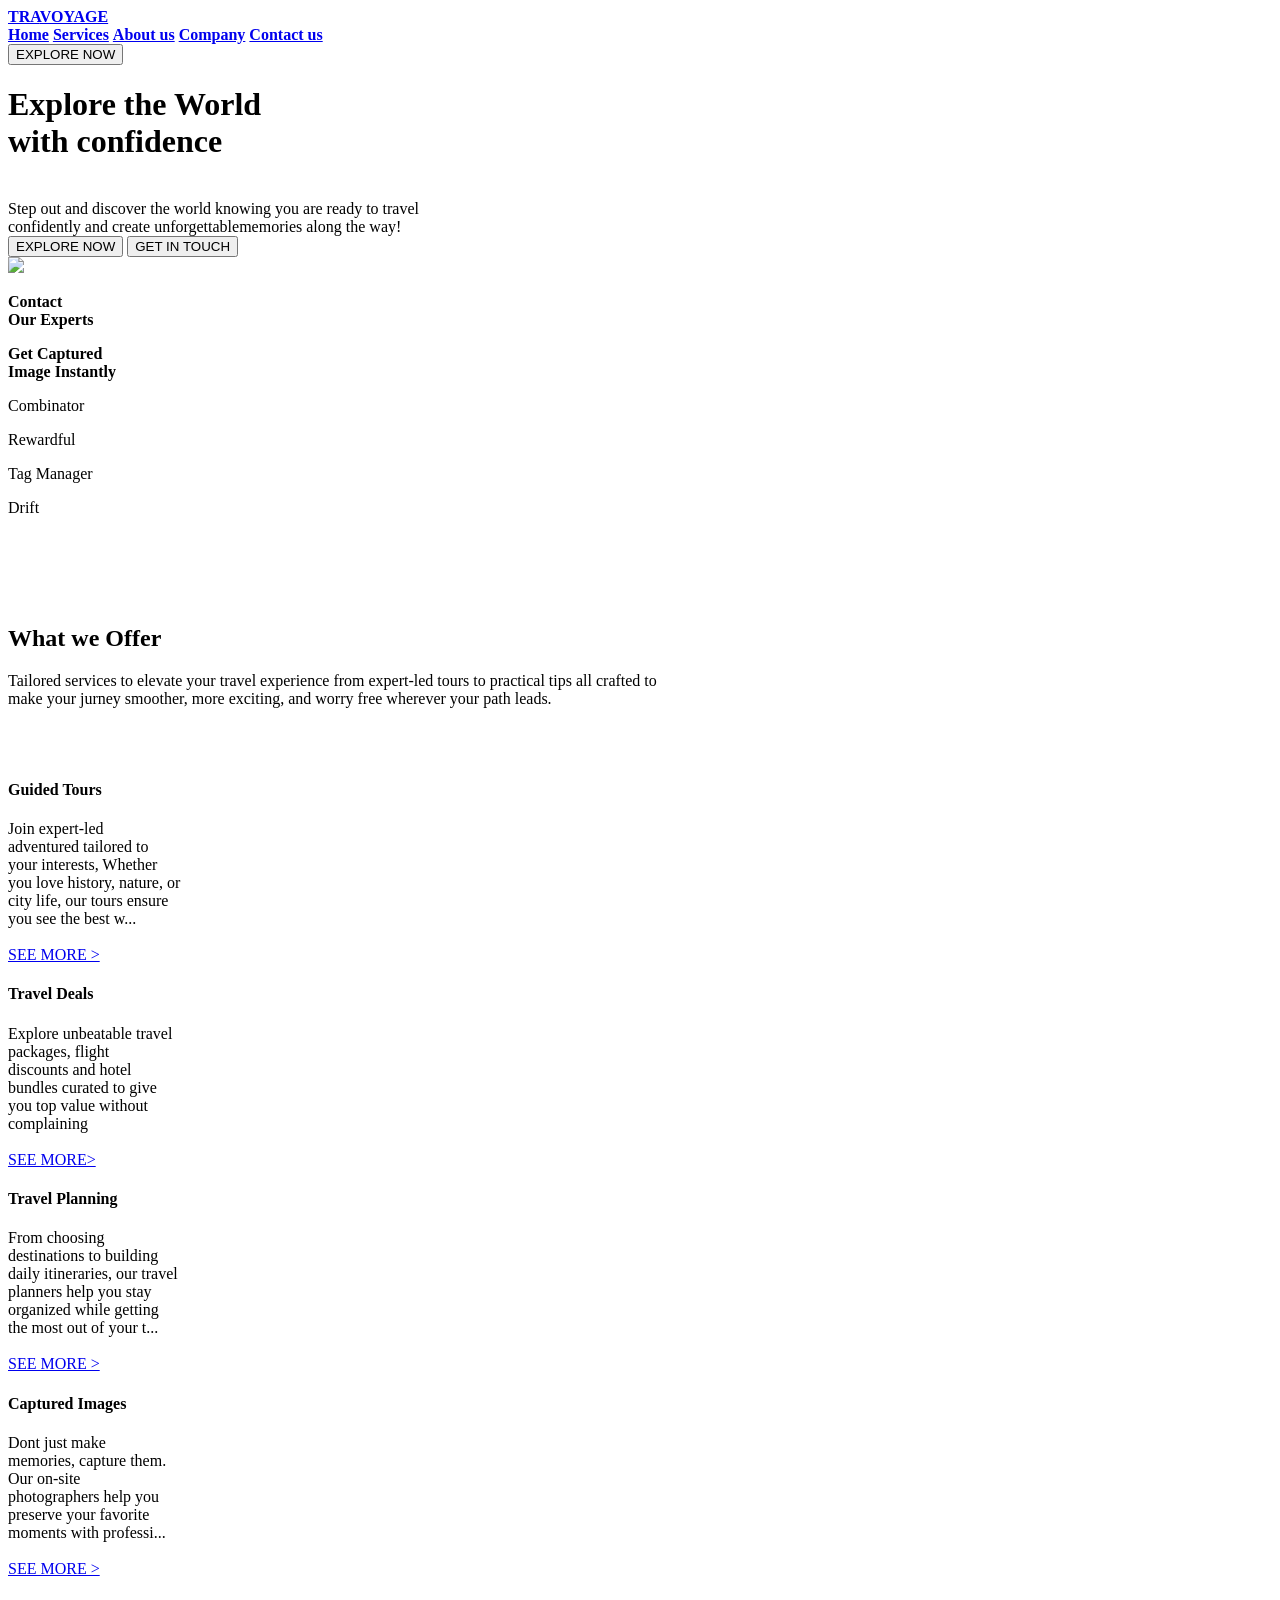
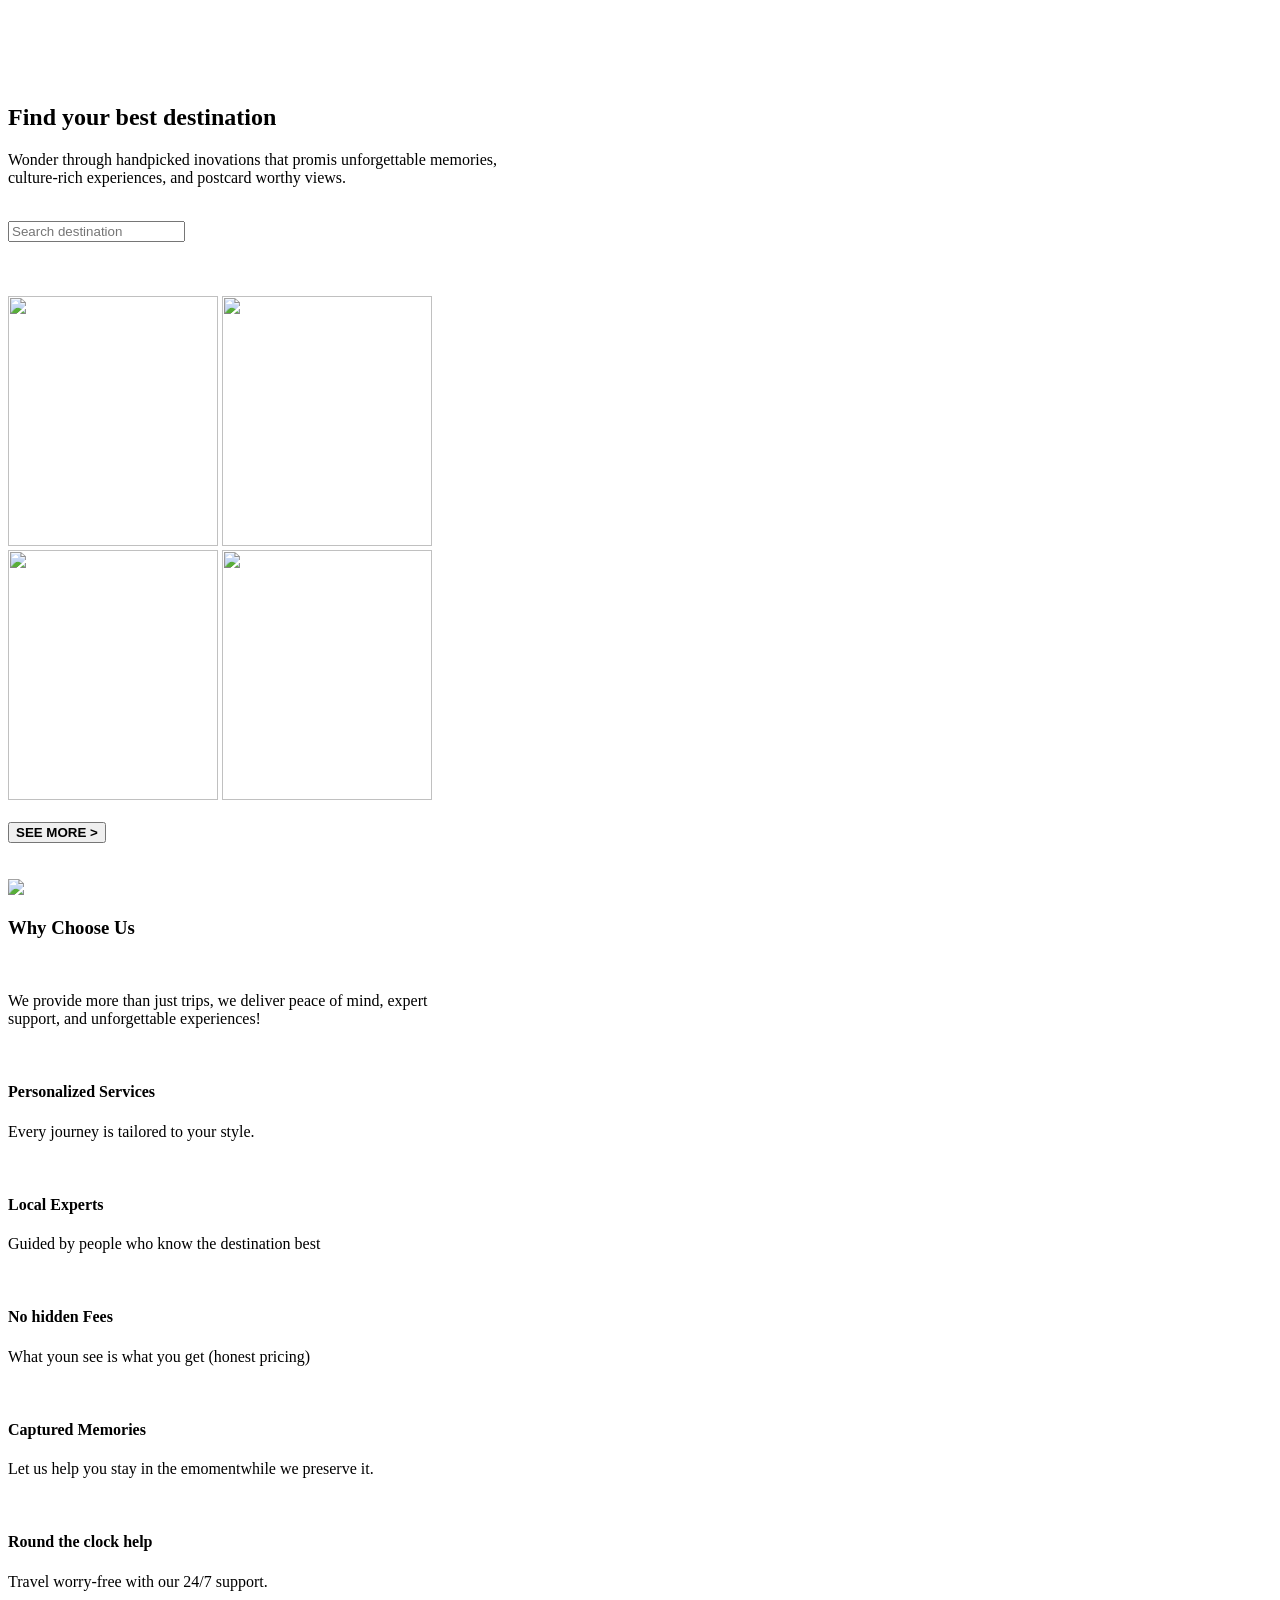
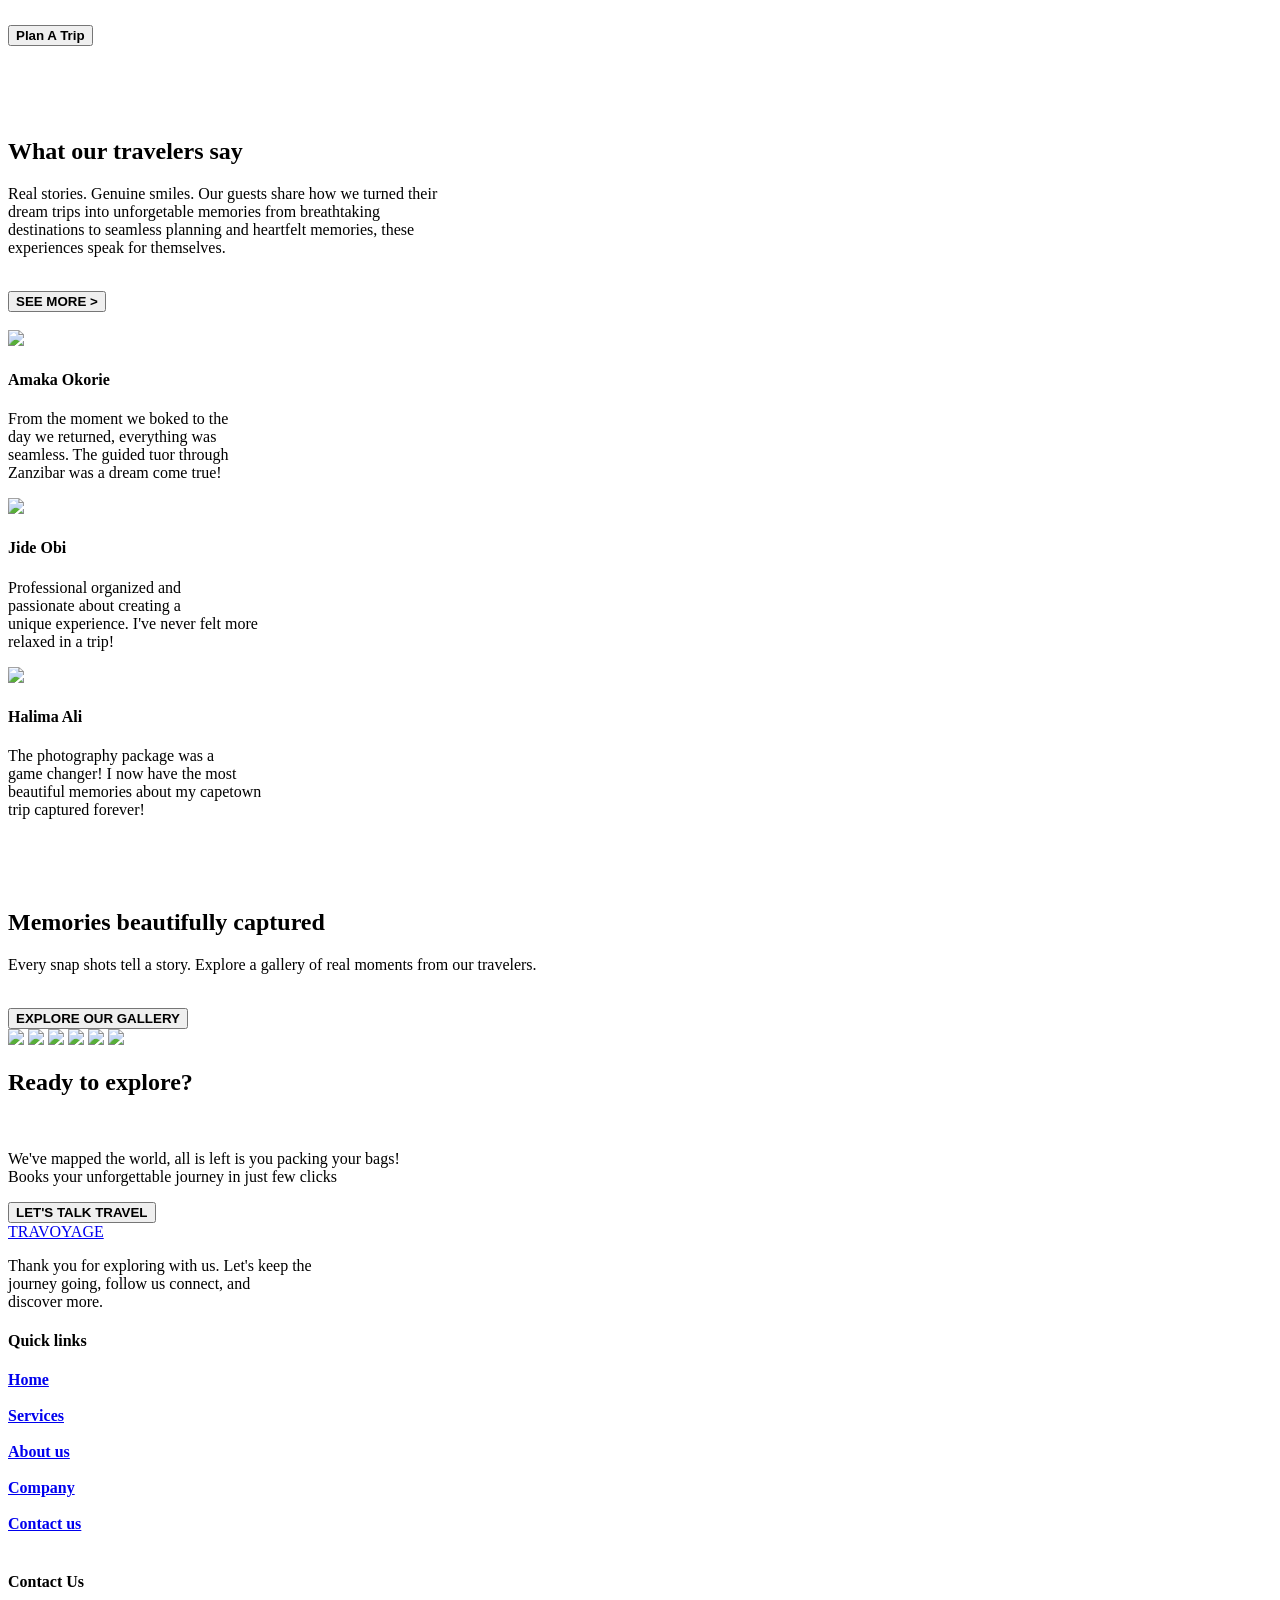
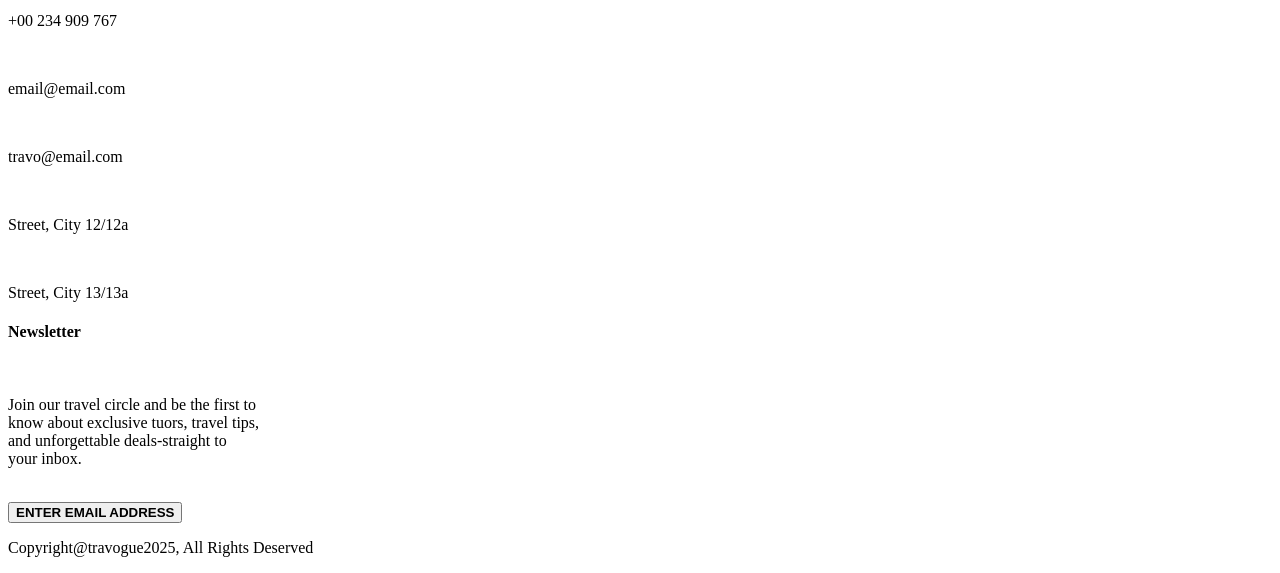
==== index.html @ 84366e46 "Rename project1/project5.html to index.html" ====
<!DOCTYPE html>
<html lang="en">

<head>
    <meta charset="UTF-8">
    <meta name="viewport" content="width=device-width, initial-scale=1.0">
    <title>project5</title>
    <link rel="stylesheet" href="fontawesome-free-6.7.2-web/css/all.css">
    <link rel="stylesheet" href="project5.css">
</head>

<body>
    <div class="navbar">
        <a href="#" class="trav">
             <div class="planeflex">
                    <div><i class="fa fa-plane"></i></div><span class="span1"><b>TRA</span>VOYAGE</b></div></a>
        <div class="info">
            <a href="#"><b>Home</b></a>
            <a href="#services"><b>Services</b></a>
            <a href="#header2"><b>About us</b></a>
            <a href="#header3"><b>Company</b></a>
            <a href="#header7"><b>Contact us</b></a>
        </div>
        <a href="#"><button class="button1">EXPLORE NOW</button></a>
    </div>
    <div class="container1">

        <header id="home">
            <div class="lhs">
                <h1><span class="span2">Explore the World</span><br>
                    <span>with confidence</span>
                </h1><br>
                Step out and discover the world knowing you are ready to travel<br>
                confidently and create unforgettablememories along the way!<br>
                <a href="#"><button class="button2">EXPLORE NOW</button></a>
                <a href="#"><button class="button3">GET IN TOUCH</button></a>
            </div>
            <div class="dashed">
                <div class="rhs">
                    <img class="img" src="explore.png" width="178px">
                    <div class="absolute one">
                        <p><b>Contact<br>Our Experts</b></p>
                    </div>
                    <div class="absolute two">
                        <p><b>Get Captured<br>Image Instantly</b></p>
                    </div>
                </div>
            </div>
             </header>
    </div>
   
    <div id="services" class="section2">
        <div class="n">
            <p>
            <div class="icon"><i class=" fa-solid fa-y"></i></div> Combinator</p>
        </div>
        <div class="n">
            <p>
            <div class="icon"><i class="fa fa-search"></i></div>Rewardful</p>
        </div>
        <div class="n">
            <p>
            <div class="icon"><i class="fa fa-diamond aria-hidden=" true"></i></div>Tag Manager</p>
        </div>
        <div class="n">
            <p>
            <div class="icon"><i class="fa fa-camera" aria-hidden="true"></i></div>Drift</p>
        </div>
    </div>
    <br><br><br><br>
    <section>
        <h2> What we <span>Offer</span></h2>
        <p> Tailored services to elevate your travel experience from expert-led tours to practical tips all crafted
            to<br>
            make your jurney smoother, more exciting, and worry free wherever your path leads.
        </p>
    </section><br><br>
    <footer>
        <div class="part1">
            <h4>
                <div class="icon"><i class=" fas fa-code-branch fa-2x"></i></div>Guided Tours
            </h4>
            <p>
                Join expert-led<br>adventured tailored to<br>your interests, Whether<br>you love history, nature,
                or<br>city life, our tours ensure<br>you see the best w...<br><br> <a href="#" class="seemore">SEE MORE
                    ></a>
            </p>
        </div>
        <div class="part2">


            <h4>
                <div class="icon"><i class=" fas fa-gift fa-2x"></i></div>Travel Deals
            </h4>
            <p>
                Explore unbeatable travel<br> packages, flight<br>discounts and hotel<br>bundles curated to give<br>you
                top value without<br> complaining<br><br> <a href="#" class="seemore">SEE MORE></a>
            </p>
        </div>
        <div class="part3">


            <h4>
                <div class="icon"><i class=" fas fa-calendar-days fa-2x"></i></div> Travel Planning
            </h4>
            <p>
                From choosing<br>destinations to building<br>daily itineraries, our travel<br>planners help you
                stay<br>organized while getting<br>the most out of your t...<br><br><a href="#" class="seemore">SEE MORE
                    ></a>
            </p>
        </div>
        <div class="part4">

            <h4>
                <div class="icon"><i class=" far fa-image fa-2x"></i></div>Captured Images
            </h4>
            <p>
                Dont just make<br> memories, capture them.<br>Our on-site<br> photographers help you<br>preserve your
                favorite<br>moments with professi...<br><br> <a href="#" class="seemore">SEE MORE ></a>
            </p>
        </div>
    </footer>
    <br><br><br>




    <div id="header2">
        <div class="textalign">
            <br><br>
            <h2>Find your best <span>destination</span></h4>
                <p>Wonder through handpicked inovations that promis unforgettable memories,<br>culture-rich experiences,
                    and postcard worthy views.</p>
                <br><input class="search" type="search" placeholder="Search destination" />
                <br><br><br><br>
                <div id="image2">
                    <div>
                    <img src="place1.jpg" id="image3" class="image2" width="210px" height="250px">
                    <img src="place2.jpg" id="image4" class="image2" width="210px" height="250px">
                    </div>
                    <div>
                    <img src="place3.jpg" id="image3" class="image2" width="210px" height="250px">
                    <img src="place4.jpg" id="image4" class="image2" width="210px" height="250px">
                    </div>
                </div>
                <br>

                <a href="#"><button id="button2"><b>SEE MORE ></b></button></a>
        </div>
        <br><br>
    </div>



    <div id="header3">
        <img class="planeimage" src="plane.jpg" width="200px">
        <div>
            <h3>Why <span>Choose Us</span></h3><br>
            <p>We provide more than just trips, we deliver peace of mind, expert<br>support, and unforgettable
                experiences!</p><br>
            <div id="icon">
                <div class="icon"><i class=" fa fa-thumbs-up"></i></div>
                <div>
                    <h4>Personalized Services</h4>
                    <p>Every journey is tailored to your style.</p>
                </div>
            </div><br>
            <div id="icon">
                <div class="icon"><i class=" fa-solid fa-user"></i></div>
                <div>
                    <h4>Local Experts</h4>
                    <p>Guided by people who know the destination best</p>
                </div>
            </div><br>
            <div id="icon">
                <div class="icon"><i class=" fa fa-ban" aria-hidden="true"></i></div>
                <div>
                    <h4>No hidden Fees</h4>
                    <p>What youn see is what you get (honest pricing)</p>
                </div>
            </div><br>
            <div id="icon">
                <div class="icon"><i class=" fa-solid fa-user"></i></div>
                <div>
                    <h4>Captured Memories</h4>
                    <p>Let us help you stay in the emomentwhile we preserve it.</p>
                </div>
            </div><br>
            <div id="icon">
                <div class="icon"><i class=" fa fa-clock"></i></div>
                <div>
                    <h4>Round the clock help</h4>
                    <p>Travel worry-free with our 24/7 support.</p>
                </div>
            </div><br>
            <a href="#"><button id="button2"><b>Plan A Trip</b></button></a>
        </div>
    </div>

    <br><br><br><br>

    <div id="header4">
        <div class="">
            <h2> What our <span>travelers say</span></h2>
            <p>Real stories. Genuine smiles. Our guests share how we turned their<br> dream trips into unforgetable
                memories from breathtaking<br>destinations to seamless planning and heartfelt memories,
                these<br>experiences speak for themselves.</p>
            <br><a href="#"><button id="button2"><b>SEE MORE ></b></button></a>
        </div>
        <div class="comments">
            <br>
            <div class="review review1">
                <img class="profile" src="profile1.jfif">
                <div>
                    
                    <h4>
                        <div id="flexicon">
                        <div>Amaka Okorie</div><div class="flexicon"><div><i class="fa fa-star"></i></div><div><i class="fa fa-star">
                    </i></div><div><i class="fa fa-star"></i></div><div><i class="fa fa-star"></i></div><div><i class="fa fa-star">
                    </i></div></div>
                    </div>
                </h4>
                    
                    <p>From the moment we boked to the<br>day we returned, everything was<br>seamless. The guided tuor
                        through<br>Zanzibar was a dream come true!</p>
                </div>
            </div>
            <div class="review review2">
                <img class="profile" src="profile2.jfif">
                <div>
                  <h4>
                        <div id="flexicon">
                        <div>Jide Obi</div><div class="flexicon"><div><i class="fa fa-star"></i></div><div><i class="fa fa-star">
                    </i></div><div><i class="fa fa-star"></i></div><div><i class="fa fa-star"></i></div><div><i class="fa fa-star">
                    </i></div></div>
                    </div>
                </h4>  
                    <p>Professional organized and<br> passionate about creating a<br> unique experience. I've never felt
                        more <br>relaxed in a trip!</p>
                </div>
            </div>

            <div class="review review3">
                <img class="profile" src="profile3.jfif">
                <div>
                    <h4>
                        <div id="flexicon">
                        <div>Halima Ali</div><div class="flexicon"><div><i class="fa fa-star"></i></div><div><i class="fa fa-star">
                    </i></div><div><i class="fa fa-star"></i></div><div><i class="fa fa-star"></i></div><div><i class="fa fa-star">
                    </i></div></div>
                    </div>
                </h4>
                    <p>The photography package was a<br>game changer! I now have the most<br> beautiful memories about
                        my capetown<br> trip captured forever! </p>
                </div>
            </div>
        </div>
    </div>


    <div id="header5">
        <br><br><br>
        <div class="">
            <h2>Memories <span>beautifully captured</span></h2>
            <p>Every snap shots tell a story. Explore a gallery of real moments from our travelers.</p><br>
            <a href="#"><button id="button2"><b>EXPLORE OUR GALLERY</b></button></a>
        </div>
        <div class="imagegap">
            <img class="vacation1" src="vacation5.jpg">
            <img class="vacation2" src="vacation4.jpg">
            <img class="vacation3" src="vacation2.jpg">
            <img class="vacation4" src="vacation1.jpg">
            <img class="vacation5" src="vacation3.jpg">
            <img class="vacation6" src="vacation6.jpg">
        </div>

        </div>
        

            <div id="header6">

                <h2>Ready to explore?</h1><br>
                    <p>We've mapped the world, all is left is you packing your bags!<br> Books your unforgettable
                        journey in just few clicks</p>

                        <div class="butt">
                    <a href="#"><button id="button3"><b>LET'S TALK TRAVEL<div id="icon">
                                    <div class="icon"><i class=" fa-brands fa-telegram fa-2x"></i></div>
                                    <div></b></button></a>
                        </div>
        </div>
    
        <div id="header7">
            <div class="">
                <a href="#" class="trav">
                    <div class="planeflex">
                    <div><i class="fa fa-plane"></i></div><span class="span1">TRA</span>VOYAGE</b>
                    
                    </div>
                </a>
                <p>Thank you for exploring with us. Let's keep the<br> journey going, follow us connect, and
                    <br>discover more.
                <div class="lasticons">
                    <div><i class="fab fa-facebook "></i></div>
                    <div><i class="fab fa-instagram "></i></div>
                    <div><i class="fab fa-twitter "></i></div>
                    <div><i class="fab fa-linkedin "></i></div>
                </div>
                </p>
            </div>
            <div>
                <h4><b>Quick links</b></h4>
                 <a href="#"><b>Home</b></a><br><br>
            <a href="#services"><b>Services</b></a><br><br>
            <a href="#header2"><b>About us</b></a><br><br>
            <a href="#header3"><b>Company</b></a><br><br>
            <a href="#header7"><b>Contact us</b></a><br><br>
            </div>
            <div>
                <h4><b>Contact Us</b></h4>
                <p>+00 234 909 767</p><br>
                <p>email@email.com</p><br>
                <p>travo@email.com</p><br>
                <p>Street, City 12/12a</p><br>
                <p>Street, City 13/13a</p>
            </div>
            <div>
                <h4>Newsletter</h4><br>
                <p>
                    Join our travel circle and be the first to<br>know about exclusive tuors, travel tips,<br>and
                    unforgettable deals-straight to<br> your inbox.
                </p><br>
                <a href="#"><button id="button2">
                        <div class="lastflex"><b>ENTER EMAIL ADDRESS</b>
                            <div><i class="fa fa-paper-plane "></i></div>
                        </div>
                    </button></button></a>
            </div>
        </div>


        <div>
        <p class="last line">Copyright@travogue2025, All Rights Deserved</p>
        </div>

        

</body>

</html>
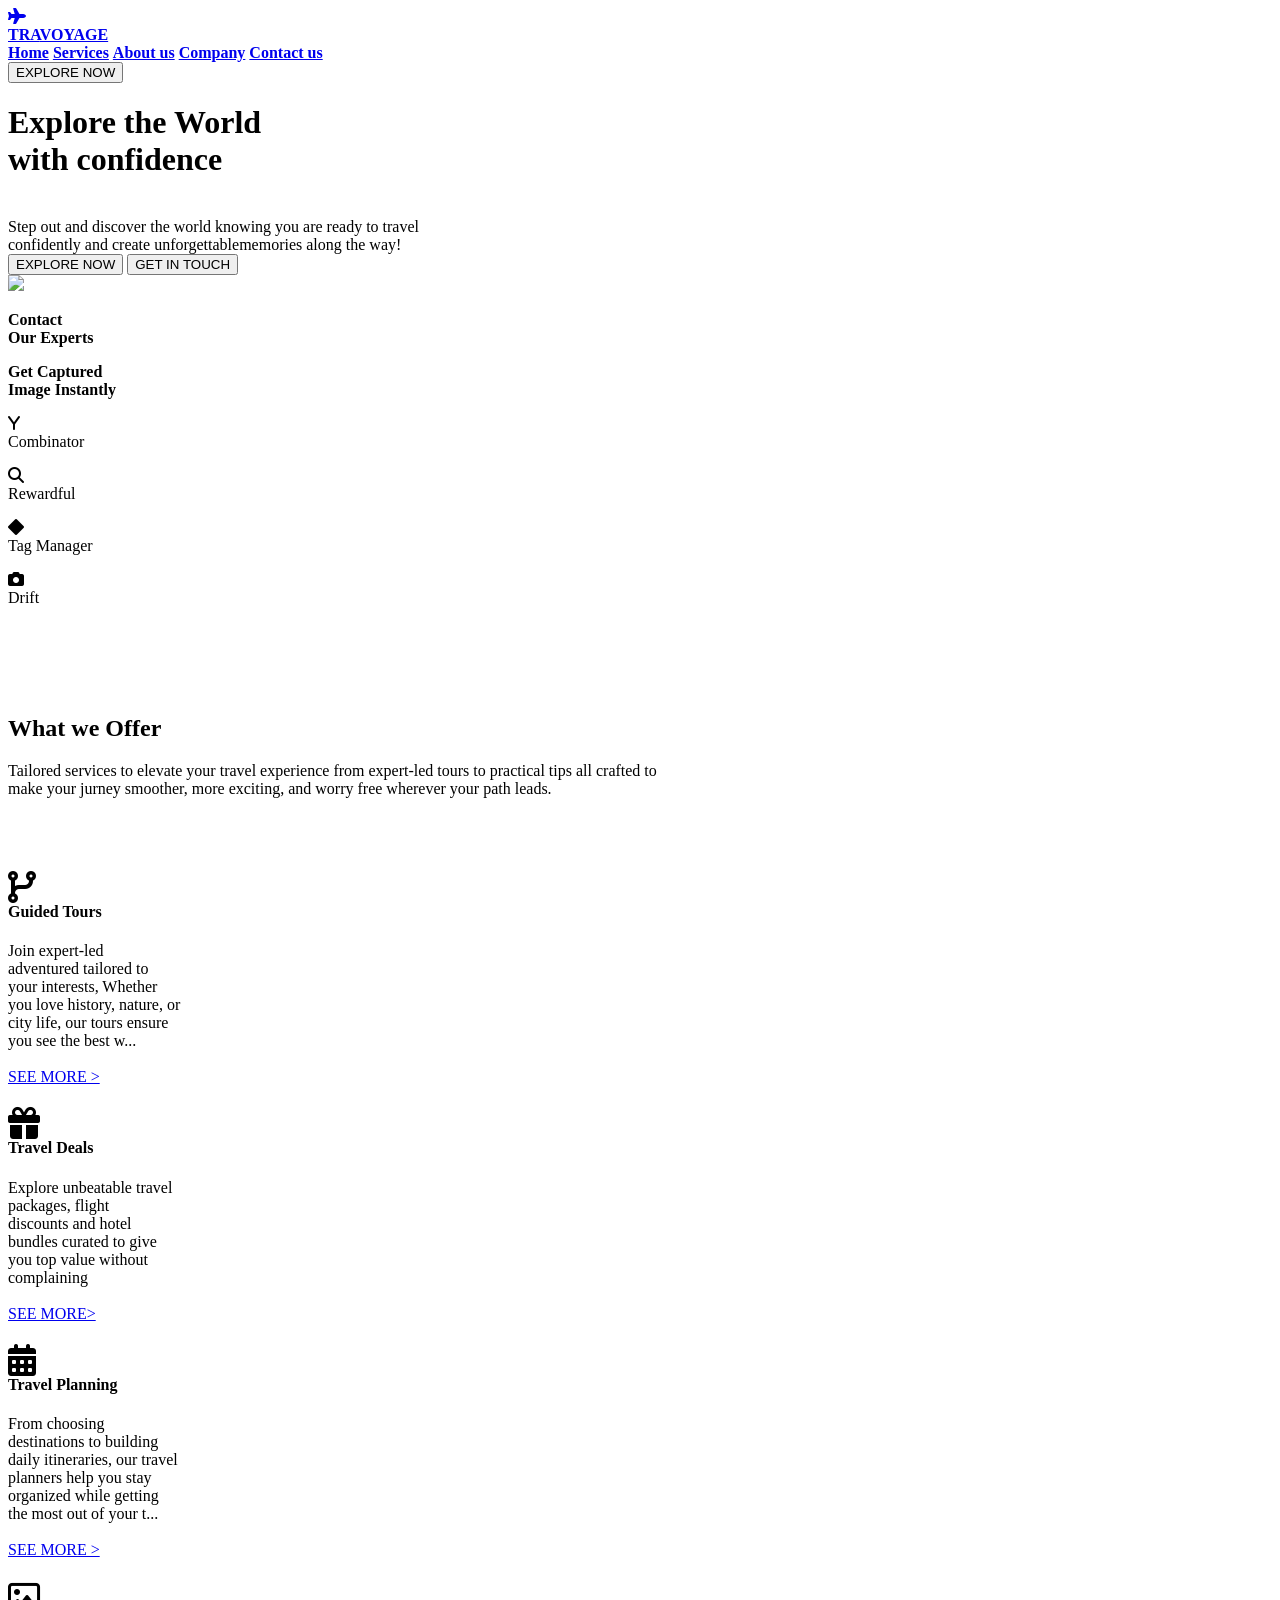
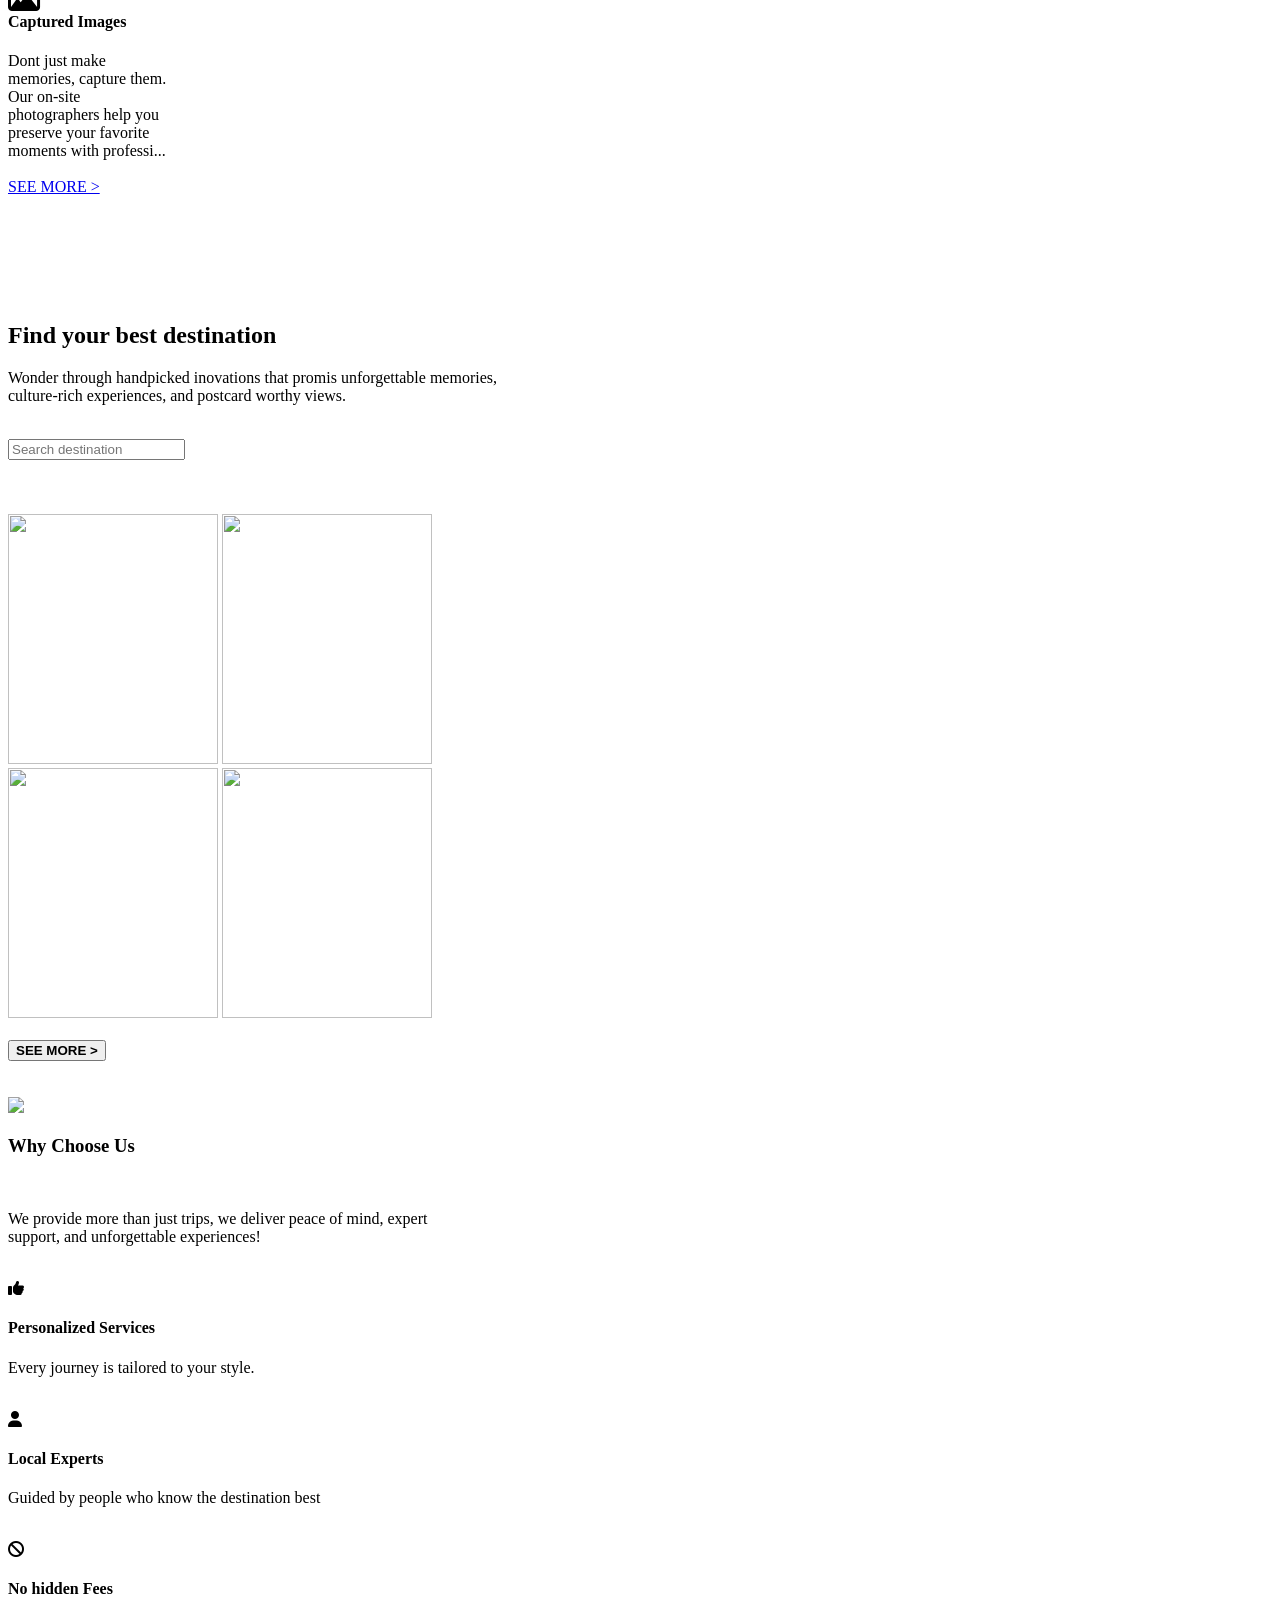
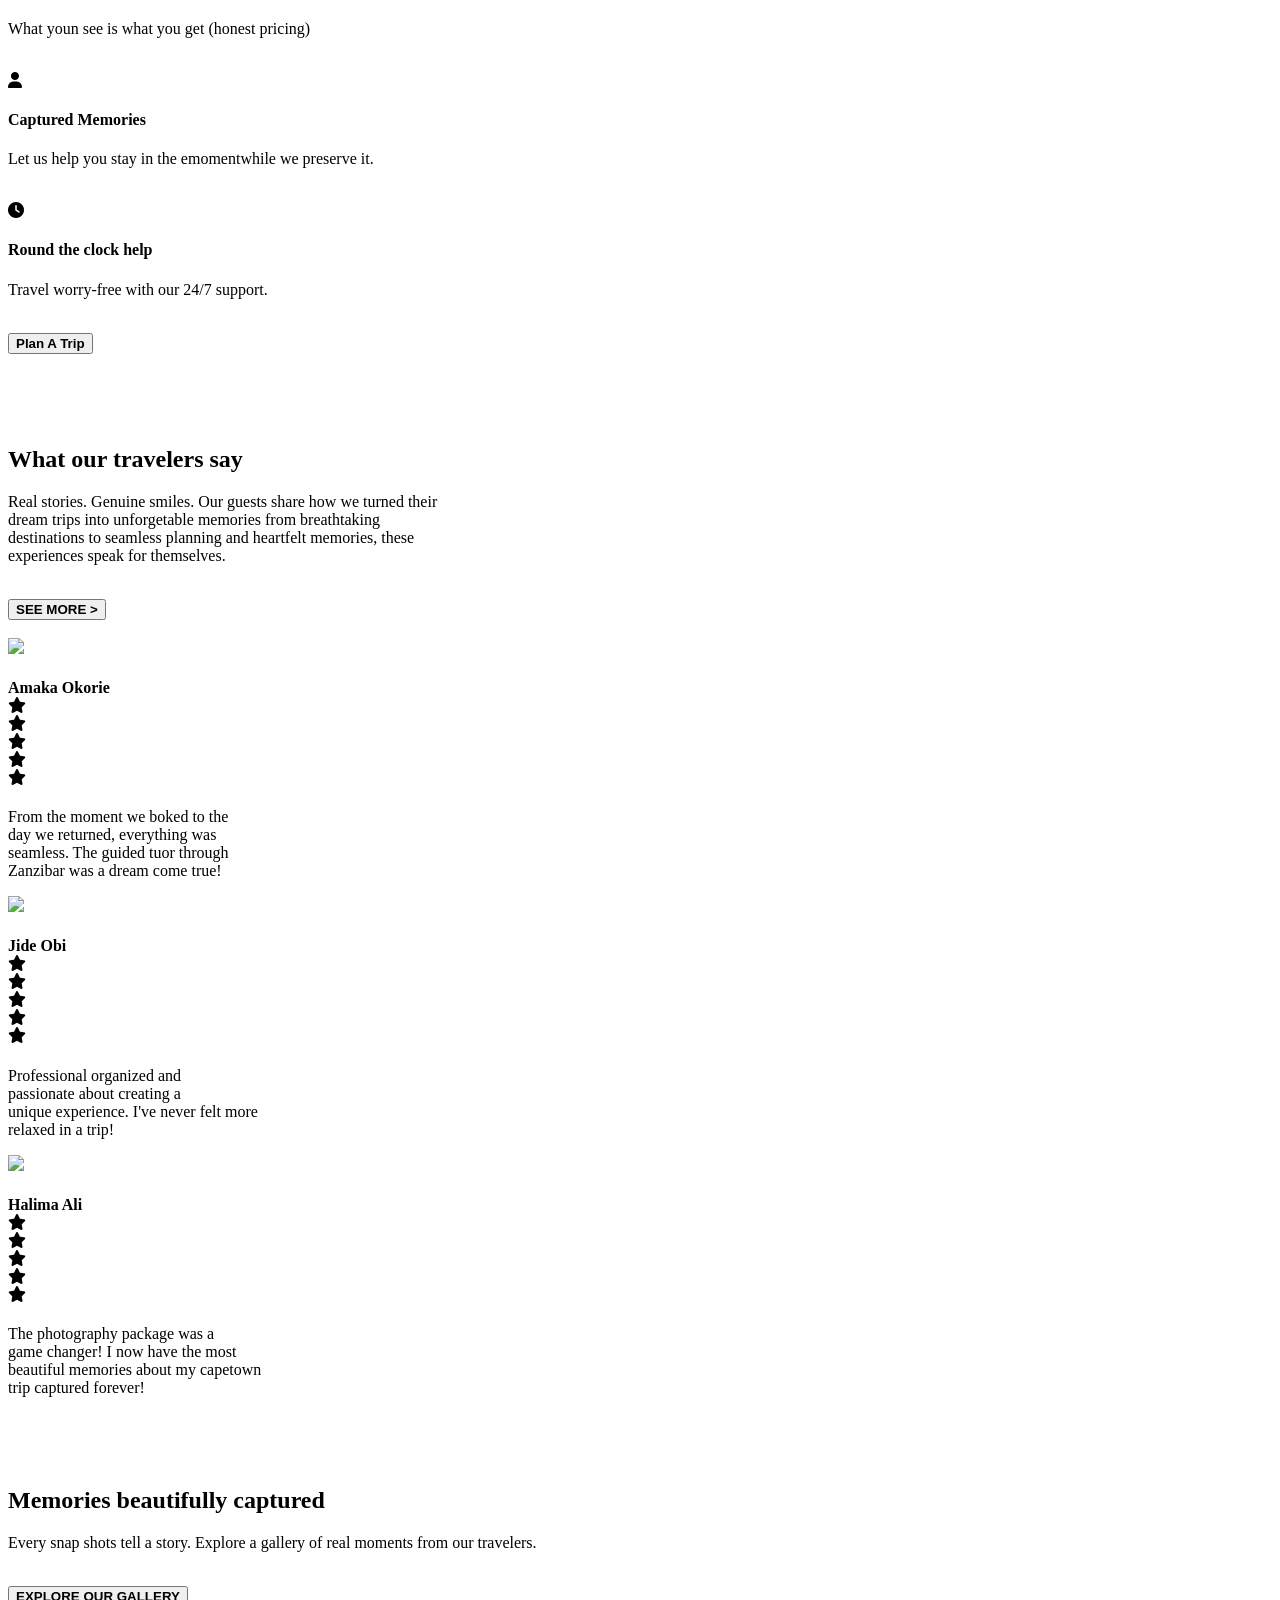
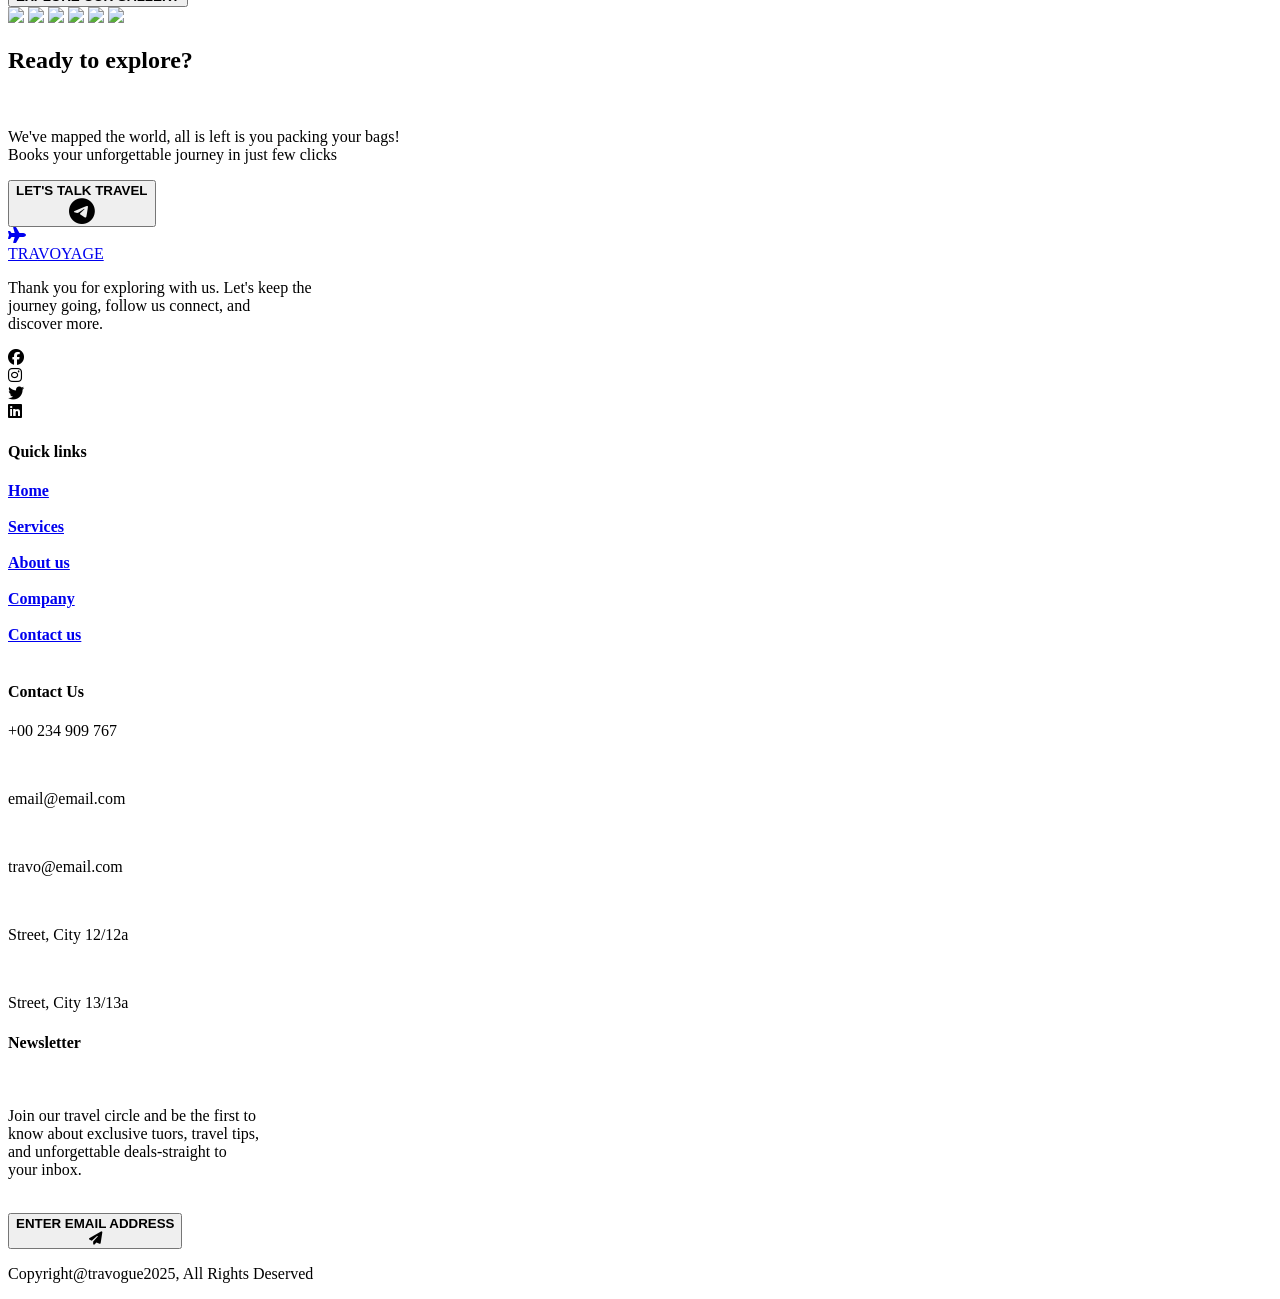
==== commit a9954ea1: "Update index.html" ====
--- a/index.html
+++ b/index.html
@@ -1,11 +1,11 @@
 <!DOCTYPE html>
 <html lang="en">
-
+  
 <head>
     <meta charset="UTF-8">
     <meta name="viewport" content="width=device-width, initial-scale=1.0">
     <title>project5</title>
-    <link rel="stylesheet" href="fontawesome-free-6.7.2-web/css/all.css">
+    <link rel="stylesheet" href="https://cdnjs.cloudflare.com/ajax/libs/font-awesome/6.7.2/css/all.min.css">
     <link rel="stylesheet" href="project5.css">
 </head>
 
